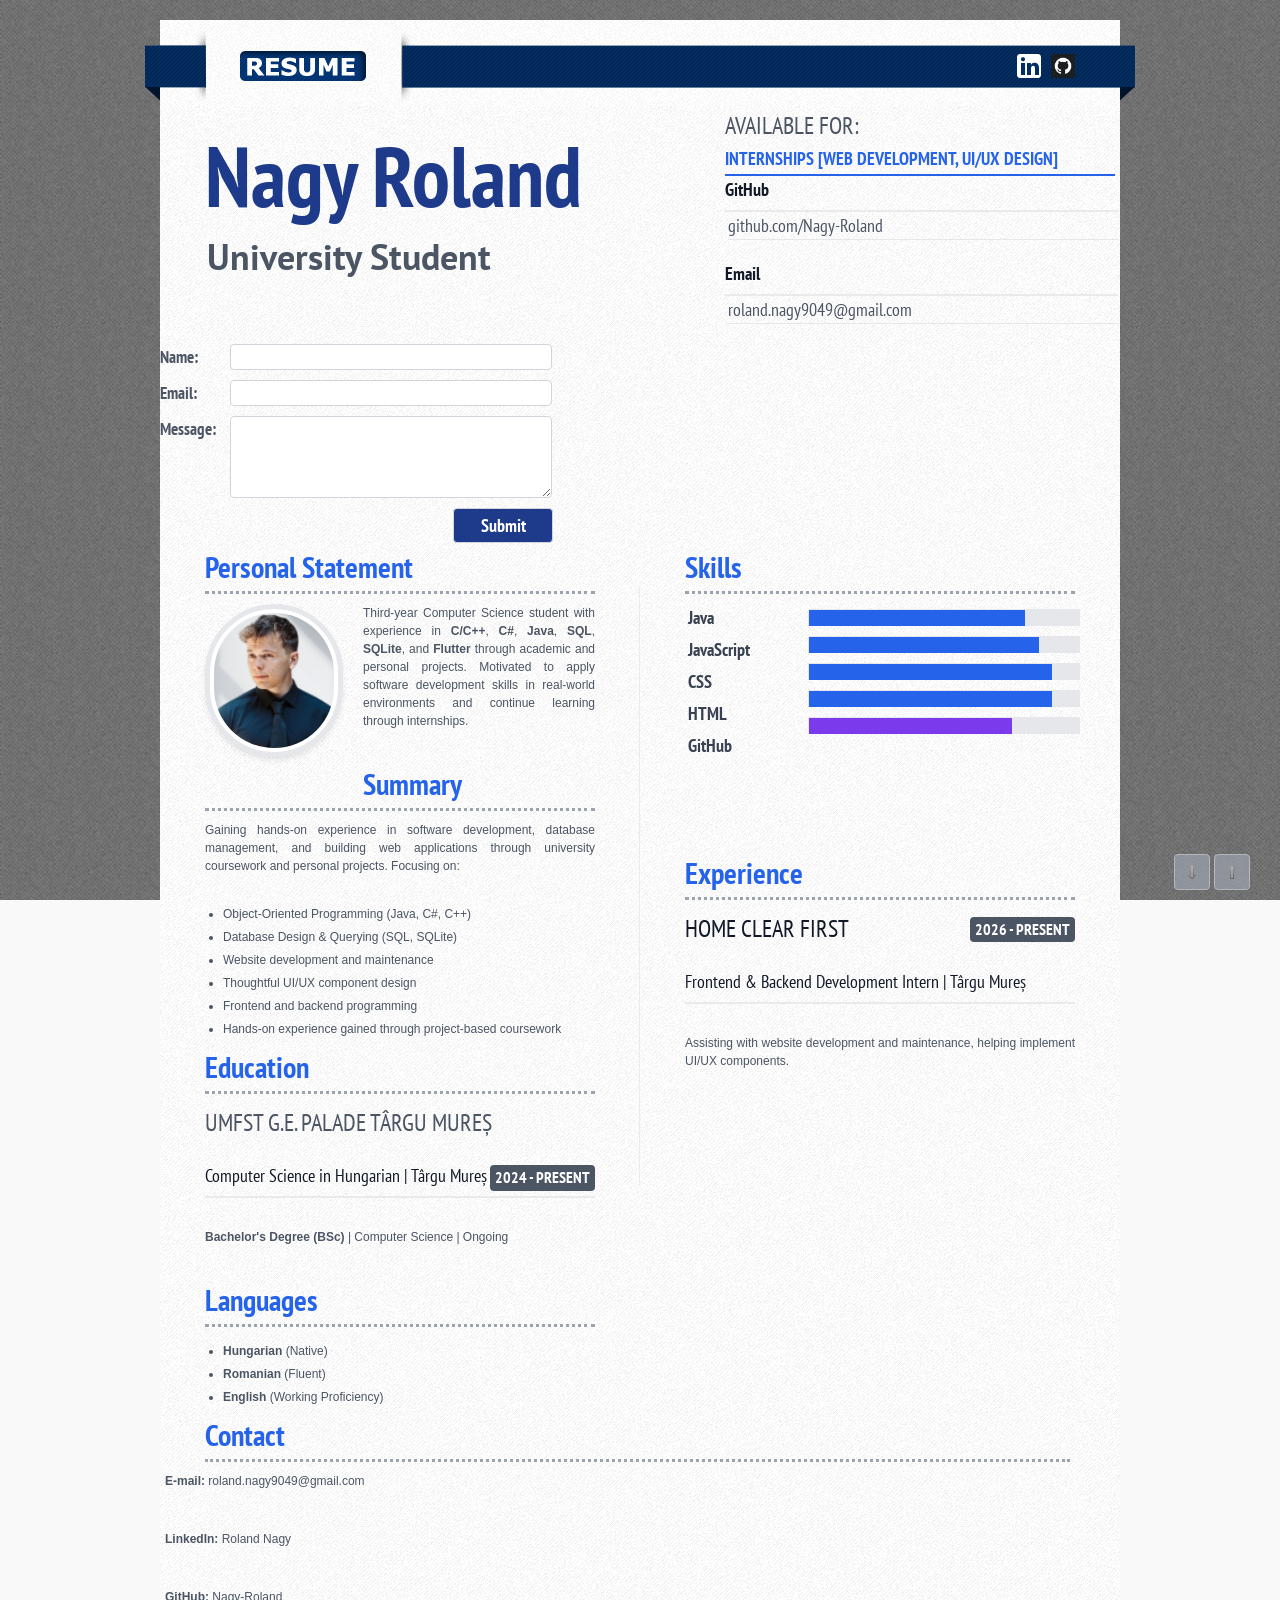
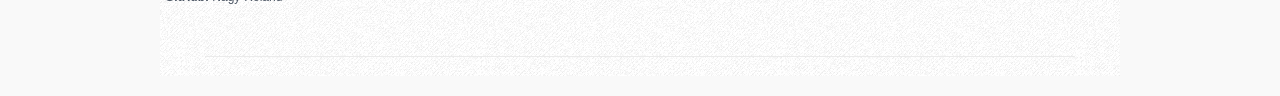
==== index.html @ 2e8ca27f "f" ====
<!DOCTYPE html PUBLIC "-//W3C//DTD XHTML 1.0 Transitional//EN" "http://www.w3.org/TR/xhtml1/DTD/xhtml1-transitional.dtd">
<html xmlns="http://www.w3.org/1999/xhtml">

<head>
<meta http-equiv="Content-Type" content="text/html; charset=utf-8" />
<meta name="abstract" content="Nagy Roland | Professional resume | curiculum vitae | cv" />
<meta name="description" content="Nagy Roland | Professional resume | curiculum vitae | cv" />
<meta name="keywords" content="nagy roland, frontend, backend, developer, umfst, java, javascript" />
<meta http-equiv="EXPIRES" content="0" />
<meta http-equiv="Pragma" content="no-cache" />
<meta http-equiv="Cache-Control" content="no-cache" />
<meta name="reply-to" content="roland.nagy9049@gmail.com (Nagy Roland)" />
<meta name="doc-rights" content="Copywritten Work" />
<meta name="RESOURCE-TYPE" content="DOCUMENT" />
<meta name="DISTRIBUTION" content="GLOBAL" />
<meta name="ROBOTS" content="INDEX, FOLLOW" />
<meta name="REVISIT-AFTER" content="1 DAYS" />
<meta name="RATING" content="GENERAL" />

<title>Nagy Roland | CV | RESUME | CURRICULUM VITAE</title>
<link rel="shortcut icon" type="image/ico" href="img/favicon.jpg" />    
<link rel="stylesheet" href="css/reset.css" />
<link rel="stylesheet" href="css/text.css" />
<link rel="stylesheet" href="css/960_24_col.css" />
<link rel="stylesheet" href="css/sytles.css" />
<link rel="stylesheet" type="text/css" href="css/jquery.lightbox-0.5.css" media="screen" />
<script src="js/scroll-startstop.events.jquery.js" type="text/javascript"></script>

<link href='http://fonts.googleapis.com/css?family=Lobster|PT+Sans+Narrow:400,700|PT+Sans:400,700' rel='stylesheet' type='text/css' />
<script language="javascript" src="js/jquery-1.7.1.min.js" type="text/javascript"></script>
<script language="javascript" src="js/jquery.tips.js" type="text/javascript"></script>
<script type="text/javascript" src="js/jquery.lightbox-0.5.js"></script>

<script type="text/javascript">
$("document").ready(function (){ 
    var percent = $('.progress_bar').attr('title');
    $('.progress_bar').animate({width: percent},1000);
    
    var percent = $('.html').attr('title');
    $('.html').animate({width: percent},1000);
    
    var percent = $('.css').attr('title');
    $('.css').animate({width: percent},1000);
    
    var percent = $('.java').attr('title');
    $('.java').animate({width: percent},1000);
    
    var percent = $('.cms').attr('title');
    $('.cms').animate({width: percent},1000);
    
    //activate tooltip
    $('.tip').tipsy({gravity: 's',fade: true});
});
</script>

<script type="text/javascript">
    $(function() {
        var $elem = $('.container_24');
        $('#nav_up').fadeIn('slow');
        $('#nav_down').fadeIn('slow');  
        
        $(window).bind('scrollstart', function(){
            $('#nav_up,#nav_down').stop().animate({'opacity':'0.2'});
        });
        $(window).bind('scrollstop', function(){
            $('#nav_up,#nav_down').stop().animate({'opacity':'1'});
        });
        
        $('#nav_down').click(
            function (e) {
                $('html, body').animate({scrollTop: $elem.height()}, 800);
            }
        );
        $('#nav_up').click(
            function (e) {
                $('html, body').animate({scrollTop: '0px'}, 800);
            }
        );
    });
</script>

<script src="https://www.google.com/recaptcha/api.js?render=YOUR_SITE_KEY"></script>
<script>
    grecaptcha.ready(function() {
        grecaptcha.execute('YOUR_SITE_KEY', {action: 'contact'}).then(function(token) {
            var recaptchaResponse = document.getElementById('recaptchaResponse');
            if (recaptchaResponse) {
                recaptchaResponse.value = token;
            }
        });
    });
</script>

</head>
<body>

    <div id="header"><!-- Header -->
        <ul class="social_panel">
            <li><a target="_blank" href="https://www.linkedin.com/in/roland-nagy-a68b22409" title="LinkedIn Profile" class="blue-dark"><img src="img/linkedin.png" width="24" height="24" alt="LinkedIn Profile"/></a></li>
            <li><a target="_blank" href="https://github.com/Nagy-Roland" title="GitHub Profile" class="blue"><img src="img/github.png" width="24" height="24" alt="GitHub Profile"/></a></li>
        </ul> 
    </div><!-- End Header -->

<div class="container_24">

<div class="grid_1"><div class="holder"></div></div>
<!-- TITLE -->
     <div class="grid_12">
         <div id="name_tittle">
          <h1>Nagy Roland</h1>
          <ul>
            <li>University Student</li>
          </ul>
        </div>
    </div>

<div class="grid_1"><div class="holder"></div></div>
<div class="grid_1"><div class="holder"></div></div>
<div class="icon_list"></div>

<!-- CONTACT LIST -->
    <div class="grid_7">
        <div class="work_list">
         <h1>AVAILABLE FOR:</h1>
         <h3>INTERNSHIPS [WEB DEVELOPMENT, UI/UX DESIGN]</h3>

         <h2>GitHub</h2>
         <ul><li><a target="_blank" title="GitHub Profile" href="https://github.com/Nagy-Roland">github.com/Nagy-Roland</a></li></ul>
         
         <h2>Email</h2>
         <ul><li><a title="Email" href="mailto:roland.nagy9049@gmail.com">roland.nagy9049@gmail.com</a></li></ul>
        </div>
    </div>

    <!-- CONTACT FORM -->
<div id="contact-area">
    <form method="post" action="process.php" id="contactForm">
        <label for="Name">Name:</label>
        <input type="text" name="Name" id="Name" required="required" />

        <label for="Email">Email:</label>
        <input type="text" name="Email" id="Email" required="required" />
        
        <label for="Message">Message:</label><br />
        <textarea name="Message" rows="10" cols="20" id="Message" required="required"></textarea>

        <!-- Invisible reCAPTCHA v3 token container -->
        <input type="type" name="recaptcha_response" id="recaptchaResponse" style="display:none;" />

        <input type="submit" name="submit" value="Submit" class="submit-button" />
    </form>
</div>

<div class="grid_1"><div class="holder"></div></div>
<div class="clear"></div>

<!-- CONTENT -->
<div class="grid_1"><div class="holder"></div></div>

<!-- LEFT COLUMN (PERSONAL STATEMENT, SUMMARY, EDUCATION, LANGUAGES) -->
<div class="grid_10">
    <div class="ribbon2">Personal Statement</div>
    <img class="floatLeft" src="img/profile.png" alt="Nagy Roland" />
    <div class="item">
        <p>
            Third-year Computer Science student with experience in <b>C/C++</b>, <b>C#</b>, <b>Java</b>, <b>SQL</b>, <b>SQLite</b>, and <b>Flutter</b> through academic and personal projects. Motivated to apply software development skills in real-world environments and continue learning through internships.
        </p>
    </div>
 
    <div class="ribbon2">Summary</div>
    <div class="item">
        <p> 
            Gaining hands-on experience in software development, database management, and building web applications through university coursework and personal projects. Focusing on:
        </p> 
    </div>

    <div class="why_me">
        <ul>
            <li>Object-Oriented Programming (Java, C#, C++)</li>
            <li>Database Design & Querying (SQL, SQLite)</li>
            <li>Website development and maintenance</li>
            <li>Thoughtful UI/UX component design</li>
            <li>Frontend and backend programming</li>
            <li>Hands-on experience gained through project-based coursework</li>
        </ul>
    </div>
 
    <div class="ribbon2">Education</div>
    <div class="item_tittle">
        <h1><a target="_blank" title="UMFST G.E. Palade" href="https://umfst.ro">UMFST G.E. Palade Târgu Mureș</a><span style="margin-top: 23px;">2024 - Present</span></h1>
        <h2>Computer Science in Hungarian | Târgu Mureș</h2>
        <div class="item"><p><b>Bachelor's Degree (BSc)</b> | Computer Science | Ongoing</p></div>
    </div>

    <div class="ribbon2">Languages</div>
    <div class="why_me">
        <ul>
            <li><b>Hungarian</b> (Native)</li>
            <li><b>Romanian</b> (Fluent)</li>
            <li><b>English</b> (Working Proficiency)</li>
        </ul>
    </div>
</div>

<div class="grid_2"><div class="vertical_line"></div></div>

<!-- RIGHT COLUMN (SKILLS, EXPERIENCE) -->
<div class="grid_10">
    <div class="ribbon2">Skills</div>
    <div id="technical_skill">
        <div id="skill_list2">
            <ul>
                <li>Java</li>
                <li>JavaScript</li>
                <li>CSS</li>
                <li>HTML</li>
                <li>GitHub</li>
            </ul>
        </div>
        <div id="skill_set">
            <ul>
                <li><div class="progress_container"><div class="java tip" title="80%"></div></div></li>
                <li><div class="progress_container"><div class="progress_bar tip" title="85%"></div></div></li>
                <li><div class="progress_container"><div class="css tip" title="90%"></div></div></li>
                <li><div class="progress_container"><div class="html tip" title="90%"></div></div></li>
                <li><div class="progress_container"><div class="cms tip" title="75%"></div></div></li>
            </ul>
        </div>
    </div>

    <div class="ribbon2">Experience</div>

    <div class="item_tittle"> 
        <h1>HOME CLEAR FIRST<span>2026 - Present</span></h1>
        <h2>Frontend & Backend Development Intern | Târgu Mureș</h2>
    </div>
    <div class="item">
        <p>Assisting with website development and maintenance, helping implement UI/UX components.</p>
    </div>
</div>

<div class="grid_1"><div class="holder"></div></div>
<div class="clear"></div>

<div class="grid_1"><div class="holder"></div></div>

<div class="grid_22"><div class="ribbon_portfolio">Contact</div></div>
<div class="grid_1"><div class="holder"></div></div>

<div class="grid_24">
    <div class="item">
        <p><b>E-mail:</b> roland.nagy9049@gmail.com</p>
        <p><b>LinkedIn:</b> <a href="https://www.linkedin.com/in/roland-nagy-a68b22409" target="_blank">Roland Nagy</a></p>
        <p><b>GitHub:</b> <a href="https://github.com/Nagy-Roland" target="_blank">Nagy-Roland</a></p>
    </div>
    <div style="clear: both;"></div>
</div>

<div class="grid_24"><div class="horisontal_line"></div></div> 

</div><!-- END .CONTAINER_24 -->

<div style="display:none;" class="nav_up" id="nav_up"></div>
<div style="display:none;" class="nav_down" id="nav_down"></div>
</body>

</html>
---- css/text.css ----
/* `Basic HTML
----------------------------------------------------------------------------------------------------*/

body {
  font: 15px/1.6 system-ui, -apple-system, BlinkMacSystemFont, 'Segoe UI', Roboto, Helvetica, Arial, sans-serif;
  color: #333333;
  background-color: #f9f9f9;
}

pre,
code {
  font-family: 'DejaVu Sans Mono', Menlo, Consolas, monospace;
  background: #eee;
  padding: 2px 4px;
  border-radius: 3px;
}

hr {
  border: 0 #ddd solid;
  border-top-width: 1px;
  clear: both;
  height: 0;
  margin: 20px 0;
}

/* `Headings
----------------------------------------------------------------------------------------------------*/

h1 {
  font-size: 28px;
  font-weight: 700;
  color: #111;
}

h2 {
  font-size: 22px;
  font-weight: 600;
  color: #222;
  border-bottom: 2px solid #eaeaea;
  padding-bottom: 5px;
}

h3 {
  font-size: 18px;
  font-weight: 600;
  color: #333;
}

h4 {
  font-size: 16px;
}

h5 {
  font-size: 14px;
}

h6 {
  font-size: 13px;
}

/* `Spacing & Lists
----------------------------------------------------------------------------------------------------*/

ol {
  list-style: decimal;
}

ul {
  list-style: disc;
}

li {
  margin-bottom: 5px;
  margin-left: 33px;
}


p,
dl,
hr,
h1,
h2,
h3,
h4,
h5,
h6,
ol,
ul,
pre,
table,
address,
fieldset,
figure {
  margin-bottom: 20px; 
}
---- css/960_24_col.css ----
/*
  960 Grid System ~ Core CSS.
  Learn more ~ http://960.gs/

  Licensed under GPL and MIT.
*/

/*
  Forces backgrounds to span full width,
  even if there is horizontal scrolling.
  Increase this if your layout is wider.

  Note: IE6 works fine without this fix.
*/

body {
  min-width: 960px;
}

/* `Container
----------------------------------------------------------------------------------------------------*/

.container_24 {
  margin-left: auto;
  margin-right: auto;
  width: 960px;
}

/* `Grid >> Global
----------------------------------------------------------------------------------------------------*/

.grid_1,
.grid_2,
.grid_3,
.grid_4,
.grid_5,
.grid_6,
.grid_7,
.grid_8,
.grid_9,
.grid_10,
.grid_11,
.grid_12,
.grid_13,
.grid_14,
.grid_15,
.grid_16,
.grid_17,
.grid_18,
.grid_19,
.grid_20,
.grid_21,
.grid_22,
.grid_23,
.grid_24 {
  display: inline;
  float: left;
  margin-left: 5px;
  margin-right: 5px;
}

.push_1, .pull_1,
.push_2, .pull_2,
.push_3, .pull_3,
.push_4, .pull_4,
.push_5, .pull_5,
.push_6, .pull_6,
.push_7, .pull_7,
.push_8, .pull_8,
.push_9, .pull_9,
.push_10, .pull_10,
.push_11, .pull_11,
.push_12, .pull_12,
.push_13, .pull_13,
.push_14, .pull_14,
.push_15, .pull_15,
.push_16, .pull_16,
.push_17, .pull_17,
.push_18, .pull_18,
.push_19, .pull_19,
.push_20, .pull_20,
.push_21, .pull_21,
.push_22, .pull_22,
.push_23, .pull_23 {
  position: relative;
}

/* `Grid >> Children (Alpha ~ First, Omega ~ Last)
----------------------------------------------------------------------------------------------------*/

.alpha {
  margin-left: 0;
}

.omega {
  margin-right: 0;
}

/* `Grid >> 24 Columns
----------------------------------------------------------------------------------------------------*/

.container_24 .grid_1 {
  width: 30px;
}

.container_24 .grid_2 {
  width: 70px;
}

.container_24 .grid_3 {
  width: 110px;
}

.container_24 .grid_4 {
  width: 150px;
}

.container_24 .grid_5 {
  width: 190px;
}

.container_24 .grid_6 {
  width: 230px;
}

.container_24 .grid_7 {
  width: 270px;
}

.container_24 .grid_8 {
  width: 310px;
}

.container_24 .grid_9 {
  width: 350px;
}

.container_24 .grid_10 {
  width: 390px;
}

.container_24 .grid_11 {
  width: 430px;
}

.container_24 .grid_12 {
  width: 470px;
}

.container_24 .grid_13 {
  width: 510px;
}

.container_24 .grid_14 {
  width: 550px;
}

.container_24 .grid_15 {
  width: 590px;
}

.container_24 .grid_16 {
  width: 630px;
}

.container_24 .grid_17 {
  width: 670px;
}

.container_24 .grid_18 {
  width: 710px;
}

.container_24 .grid_19 {
  width: 750px;
}

.container_24 .grid_20 {
  width: 790px;
}

.container_24 .grid_21 {
  width: 830px;
}

.container_24 .grid_22 {
  width: 870px;
}

.container_24 .grid_23 {
  width: 910px;
}

.container_24 .grid_24 {
  width: 950px;
}

/* `Prefix Extra Space >> 24 Columns
----------------------------------------------------------------------------------------------------*/

.container_24 .prefix_1 {
  padding-left: 40px;
}

.container_24 .prefix_2 {
  padding-left: 80px;
}

.container_24 .prefix_3 {
  padding-left: 120px;
}

.container_24 .prefix_4 {
  padding-left: 160px;
}

.container_24 .prefix_5 {
  padding-left: 200px;
}

.container_24 .prefix_6 {
  padding-left: 240px;
}

.container_24 .prefix_7 {
  padding-left: 280px;
}

.container_24 .prefix_8 {
  padding-left: 320px;
}

.container_24 .prefix_9 {
  padding-left: 360px;
}

.container_24 .prefix_10 {
  padding-left: 400px;
}

.container_24 .prefix_11 {
  padding-left: 440px;
}

.container_24 .prefix_12 {
  padding-left: 480px;
}

.container_24 .prefix_13 {
  padding-left: 520px;
}

.container_24 .prefix_14 {
  padding-left: 560px;
}

.container_24 .prefix_15 {
  padding-left: 600px;
}

.container_24 .prefix_16 {
  padding-left: 640px;
}

.container_24 .prefix_17 {
  padding-left: 680px;
}

.container_24 .prefix_18 {
  padding-left: 720px;
}

.container_24 .prefix_19 {
  padding-left: 760px;
}

.container_24 .prefix_20 {
  padding-left: 800px;
}

.container_24 .prefix_21 {
  padding-left: 840px;
}

.container_24 .prefix_22 {
  padding-left: 880px;
}

.container_24 .prefix_23 {
  padding-left: 920px;
}

/* `Suffix Extra Space >> 24 Columns
----------------------------------------------------------------------------------------------------*/

.container_24 .suffix_1 {
  padding-right: 40px;
}

.container_24 .suffix_2 {
  padding-right: 80px;
}

.container_24 .suffix_3 {
  padding-right: 120px;
}

.container_24 .suffix_4 {
  padding-right: 160px;
}

.container_24 .suffix_5 {
  padding-right: 200px;
}

.container_24 .suffix_6 {
  padding-right: 240px;
}

.container_24 .suffix_7 {
  padding-right: 280px;
}

.container_24 .suffix_8 {
  padding-right: 320px;
}

.container_24 .suffix_9 {
  padding-right: 360px;
}

.container_24 .suffix_10 {
  padding-right: 400px;
}

.container_24 .suffix_11 {
  padding-right: 440px;
}

.container_24 .suffix_12 {
  padding-right: 480px;
}

.container_24 .suffix_13 {
  padding-right: 520px;
}

.container_24 .suffix_14 {
  padding-right: 560px;
}

.container_24 .suffix_15 {
  padding-right: 600px;
}

.container_24 .suffix_16 {
  padding-right: 640px;
}

.container_24 .suffix_17 {
  padding-right: 680px;
}

.container_24 .suffix_18 {
  padding-right: 720px;
}

.container_24 .suffix_19 {
  padding-right: 760px;
}

.container_24 .suffix_20 {
  padding-right: 800px;
}

.container_24 .suffix_21 {
  padding-right: 840px;
}

.container_24 .suffix_22 {
  padding-right: 880px;
}

.container_24 .suffix_23 {
  padding-right: 920px;
}

/* `Push Space >> 24 Columns
----------------------------------------------------------------------------------------------------*/

.container_24 .push_1 {
  left: 40px;
}

.container_24 .push_2 {
  left: 80px;
}

.container_24 .push_3 {
  left: 120px;
}

.container_24 .push_4 {
  left: 160px;
}

.container_24 .push_5 {
  left: 200px;
}

.container_24 .push_6 {
  left: 240px;
}

.container_24 .push_7 {
  left: 280px;
}

.container_24 .push_8 {
  left: 320px;
}

.container_24 .push_9 {
  left: 360px;
}

.container_24 .push_10 {
  left: 400px;
}

.container_24 .push_11 {
  left: 440px;
}

.container_24 .push_12 {
  left: 480px;
}

.container_24 .push_13 {
  left: 520px;
}

.container_24 .push_14 {
  left: 560px;
}

.container_24 .push_15 {
  left: 600px;
}

.container_24 .push_16 {
  left: 640px;
}

.container_24 .push_17 {
  left: 680px;
}

.container_24 .push_18 {
  left: 720px;
}

.container_24 .push_19 {
  left: 760px;
}

.container_24 .push_20 {
  left: 800px;
}

.container_24 .push_21 {
  left: 840px;
}

.container_24 .push_22 {
  left: 880px;
}

.container_24 .push_23 {
  left: 920px;
}

/* `Pull Space >> 24 Columns
----------------------------------------------------------------------------------------------------*/

.container_24 .pull_1 {
  left: -40px;
}

.container_24 .pull_2 {
  left: -80px;
}

.container_24 .pull_3 {
  left: -120px;
}

.container_24 .pull_4 {
  left: -160px;
}

.container_24 .pull_5 {
  left: -200px;
}

.container_24 .pull_6 {
  left: -240px;
}

.container_24 .pull_7 {
  left: -280px;
}

.container_24 .pull_8 {
  left: -320px;
}

.container_24 .pull_9 {
  left: -360px;
}

.container_24 .pull_10 {
  left: -400px;
}

.container_24 .pull_11 {
  left: -440px;
}

.container_24 .pull_12 {
  left: -480px;
}

.container_24 .pull_13 {
  left: -520px;
}

.container_24 .pull_14 {
  left: -560px;
}

.container_24 .pull_15 {
  left: -600px;
}

.container_24 .pull_16 {
  left: -640px;
}

.container_24 .pull_17 {
  left: -680px;
}

.container_24 .pull_18 {
  left: -720px;
}

.container_24 .pull_19 {
  left: -760px;
}

.container_24 .pull_20 {
  left: -800px;
}

.container_24 .pull_21 {
  left: -840px;
}

.container_24 .pull_22 {
  left: -880px;
}

.container_24 .pull_23 {
  left: -920px;
}

/* `Clear Floated Elements
----------------------------------------------------------------------------------------------------*/

/* http://sonspring.com/journal/clearing-floats */

.clear {
  clear: both;
  display: block;
  overflow: hidden;
  visibility: hidden;
  width: 0;
  height: 0;
}

/* http://www.yuiblog.com/blog/2010/09/27/clearfix-reloaded-overflowhidden-demystified */

.clearfix:before,
.clearfix:after,
.container_24:before,
.container_24:after {
  content: '.';
  display: block;
  overflow: hidden;
  visibility: hidden;
  font-size: 0;
  line-height: 0;
  width: 0;
  height: 0;
}

.clearfix:after,
.container_24:after {
  clear: both;
}

/*
  The following zoom:1 rule is specifically for IE6 + IE7.
  Move to separate stylesheet if invalid CSS is a problem.
*/

.clearfix,
.container_24 {
  zoom: 1;
}
---- css/sytles.css ----
body {
    background-image: url(../img/darkdenim3.png);
    background-repeat: repeat;
    color: #374151;
    font-size: 11px;
    height: auto;
    padding: 20px 0;
    background-attachment: fixed;
}

a {
    color: #4b5563;
    text-decoration: none;
}

a:hover {
    color: #2563eb;
    text-decoration: none;
}

a:link { color: #4b5563; }      
a:visited { color: #4b5563; }  

h1 {
    font-family: 'PT Sans Narrow', sans-serif;
    color: #111827;
    font-size: 60px;
    text-align: left;
    font-weight: normal;
}

h2 {
    padding-top: 0px;
    text-align: center;
}

p {
    padding: 10px 0;
}

img.floatLeft {
    float: left;
    margin: 10px 20px 15px 0px;
    background-color: #FFFFFF;
    border: 5px solid #e5e7eb;
    border-radius: 100px;
    box-shadow: 0 4px 6px -1px rgba(0, 0, 0, 0.1);
    height: 135px;
    padding: 4px;
    width: 120px;
    object-fit: cover;
}

.item p {
    color: #4b5563;
    font-family: Arial, Helvetica, sans-serif;
    font-size: 12px;
    line-height: 1.5em;
    text-align: justify;
}

.item_tittle h1 {
    font-size: 24px;
    font-weight: normal;
    font-family: 'PT Sans Narrow', sans-serif;
    text-align: left;
    color: #111827;
    padding: 10px 0 0;
    text-transform: uppercase;
}

.item_tittle h1 span {
    background: #4b5563;
    border-radius: 4px;
    color: #ffffff;
    float: right;
    font-family: 'PT Sans Narrow', sans-serif;
    font-size: 16px;
    font-weight: bold;
    margin: 7px 0 0;
    padding: 0 5px;
    margin-right: 0;
}

.item_tittle h2 {
    font-size: 18px;
    font-weight: normal;
    font-family: 'PT Sans Narrow', sans-serif;
    text-align: left;
    color: #111827;
}

.item_tittle h3 {
    font-size: 14px;
    font-weight: normal;
    font-family: 'PT Sans Narrow', sans-serif;
    text-align: right;
    color: #111827;
}

.container_12,
.container_16,
.container_24 {
    background-color: #fff;
}

.container_12 {
    background-image: url(../img/12_col.gif);
}

.container_16 {
    background-image: url(../img/16_col.gif);
}

.container_24 {
    background-image: url(../img/groovepaper.png);
}

.holder {
    overflow: hidden;
    padding: 10px 0;
}

/* === HEADER === */
#header {
    background-image: url(../img/resume.png);
    width: 990px;
    height: 87px;
    margin: auto;
}

#header_bg {
    background-color: #ffffff;
    width: 950px;
    height: 200px;
    margin: auto;
}

.social_panel {
    float: right;
    padding: 34px 60px 0 0;
}

.social_panel li {
    float: left;
    margin-left: 10px;
    list-style: none;
}

.social_panel ul {
    list-style: none;
}

.social_panel li.last {
    margin: 0;
}

.main_panel {
    float: right;
    padding: 34px 60px 0 0;
}

.main_panel a { color: #fff; }   
.main_panel a:link { color: #fff; }      
.main_panel a:visited { color: #fff; }  
    
.main_panel li {
    float: left;
    margin-left: 10px;
    list-style: none;
}

.main_panel ul {
    list-style: none;
}

.main_panel li.last {
    margin: 0;
}
    
/* === NAME AND TITLE === */ 
#name_tittle {
    background-repeat: no-repeat;
    background-position: right top;
}

#name_tittle h1 {
    font-family: 'PT Sans Narrow', sans-serif;
    color: #1e3a8a;
    font-size: 85px;
    text-align: left;
    font-weight: bold;
}

#name_tittle ul {
    color: #4b5563;
    font-family: 'PT Sans', sans-serif;
    font-size: 36px;
    font-weight: bold;
    line-height: 1.0em;
    list-style-type: none;
    margin: -24px 0 0 -31px;
    text-align: left;
}

#name_tittle li {
    padding: 0px;
}

/* === CONTACT LIST === */ 
.work_list {
    float: left;
    margin: 0 0 0 -70px;
    text-align: right;
}

.work_list h1 {
    font-family: 'PT Sans Narrow', sans-serif;
    font-size: 24px;
    color: #4b5563;
    margin: 0px 0 0 30px;
}

.work_list h2 {
    font-family: 'PT Sans Narrow', sans-serif;
    font-size: 18px;
    color: #111827;
    margin: 0 0 0 30px; 
    text-align: left;
}

.work_list h3 {
    font-family: 'PT Sans Narrow', sans-serif;
    font-size: 18px;
    color: #2563eb;
    margin: 0 0 0 30px; 
    text-align: left;
    border-bottom: 2px solid #2563eb;
    width: 390px;
}

.work_list ul {
    font-family: 'PT Sans Narrow', sans-serif;
    line-height: 1.5em;
    color: #4b5563;
    font-size: 18px;
    text-align: left;
    list-style-type: none;
}

.work_list li {
    border-bottom: 1px solid #e5e7eb;
    width: 390px;
}

.vertical_line {
    height: 600px;
    background-image: url("../img/vertical_line.png");
    background-repeat: repeat-y;
    margin: 43px 0 0;
}

.vertical_line2 {
    height: 270px;
    background-image: url("../img/vertical_line.png");
    background-repeat: repeat-y;
}

.horisontal_line {
    height: 40px;
    width: 870px;
    margin: auto;
    background-image: url("../img/horisontal_line.png");
    background-repeat: repeat-x;
}

/* === RIBBON === */   
.ribbon {
    color: #2563eb;
    font-size: 30px;
    width: 390px;
    font-family: 'PT Sans Narrow', sans-serif;
    font-weight: bold;
    border-bottom: 1px dotted #2563eb;
    border-top: 1px dotted #2563eb;
}

.ribbon2 {
    color: #2563eb;
    font-size: 30px;
    width: 390px;
    font-family: 'PT Sans Narrow', sans-serif;
    font-weight: bold;
    border-bottom: 3px dotted #9ca3af;
}

.ribbon_portfolio {
    border-bottom: 3px dotted #9ca3af;
    color: #2563eb;
    font-family: 'PT Sans Narrow', sans-serif;
    font-size: 30px;
    font-weight: bold;
    width: 865px;
}

/* === YOUR PHOTO / AVATAR === */   
#avatar {
    border: 1px solid #e5e7eb;
    padding: 4px;
    margin: 0 10px 0 0;
    float: left;
    height: 160px;
    width: 150px;
    background-color: #fff;
    border-radius: 4px;
    box-shadow: 0 4px 6px -1px rgba(0, 0, 0, 0.1);
}

#skill_list2 {
    float: left;
    margin: -5px 0 0 -30px;
}

.year {
    height: 100px;
    font-family: 'PT Sans Narrow', sans-serif;
    font-size: 22px;
    color: #4b5563;
    padding: 0 0 0 10px;
}

/* === SKILL SET === */
#skill_list ul {
    list-style-type: none;
    text-align: right;
    font-family: 'PT Sans Narrow', sans-serif;
    font-size: 20px;
    line-height: 1.74em;
}

#skill_list2 ul {
    list-style-type: none;
    text-align: left;
    font-family: 'PT Sans Narrow', sans-serif;
    font-size: 18px;
    line-height: 1.5em;
    font-weight: bold;
}

#skill_set {
    margin: 0;
}

#skill_set ul {
    list-style-type: none;
}

#technical_skill {
    height: 240px;
    margin: 15px 0 0;
}

.progress_container {
    padding: 1px;
    height: 15px;
    overflow: hidden;
    background-color: #e5e7eb;
    margin: 0 0 10px 90px;
    width: 270px;
}
    
.progress_bar {
    height: 22px;
    width: 0px;
    background-color: #2563eb;
}

.photoshop {
    height: 22px;
    width: 0px;
    background-color: #3b82f6;
}

.ilustrator {
    height: 22px;
    width: 0px;
    background-color: #2563eb;
}

.dreamweaver {
    height: 22px;
    width: 0px;
    background-color: #3b82f6;
}

.flash {
    height: 22px;
    width: 0px;
    background-color: #2563eb;
}

.html {
    height: 22px;
    width: 0px;
    background-color: #2563eb;
}

.css {
    height: 22px;
    width: 0px;
    background-color: #2563eb;
}

.java {
    height: 22px;
    width: 0px;
    background-color: #2563eb;
}

.cms {
    height: 22px;
    width: 0px;
    background-color: #7c3aed;
}

.seo {
    height: 22px;
    width: 0px;
    background-color: #7c3aed;
}

.php {
    height: 22px;
    width: 0px;
    background-color: #2563eb;
}

/* === jQuery lightBox plugin - Gallery style === */   
#gallery {
    padding: 25px 12px;
    width: 930px;
}

#gallery2 {
    width: 100%;
    padding: 33px 0 10px;
}

#gallery img { padding: 4px; }
#gallery ul { list-style: none; }
#gallery ul li { display: inline; }

#gallery ul img {
    border: 1px solid #e5e7eb;
    background-color: #fff;
    border-radius: 6px;
    box-shadow: 0 4px 6px -1px rgba(0, 0, 0, 0.1);
}

#gallery ul a:hover img {
    border: 1px solid #9ca3af;
}

#gallery ul a:hover { color: #fff; }

/* === CONTACT FORM === */   
#page-wrap {
    width: 660px;
    background: white;
    padding: 20px 50px;
    margin: 20px auto;
    min-height: 500px;
}

#contact-area {
    width: 429px;
    margin: 15px 0 0;
    font-family: 'PT Sans Narrow', sans-serif;
    color: #4b5563;
    font-size: 12px;
    font-weight: bold;
}

#contact-area input, 
#contact-area textarea {
    padding: 5px;
    width: 310px;
    font-family: Arial, Helvetica, sans-serif;
    font-size: 12px;
    margin: 0px 0px 10px 0px;
    border: 1px solid #d1d5db;
    border-radius: 4px;
}

#contact-area textarea {
    height: 70px;
}

#contact-area textarea:focus, 
#contact-area input:focus {
    border: 1px solid #1e3a8a;
    outline: none;
}

#contact-area input.submit-button {
    width: 100px;
    float: right;
    margin: 0 36px 0 0;
    background-color: #1e3a8a;
    color: #FFFFFF;
    font-family: 'PT Sans Narrow', sans-serif;
    font-size: 18px;
    font-weight: bold;
    cursor: pointer;
}

label {
    float: left;
    font-size: 1.4em;
    padding-top: 0;
    text-align: left;
    width: 70px;
}

/* === WHY ME === */ 
.why_me h1 {
    color: #1e3a8a;
    font-family: 'PT Sans Narrow', sans-serif;
    font-size: 24px;
    margin: 0 0 0 18px;
    text-align: left;
    width: 372px;
    font-weight: bold;
}

.why_me ul {
    color: #4b5563;
    font-family: Arial, Helvetica, sans-serif;
    font-size: 12px;
    line-height: 1.5em;
    margin: 15px 0 0 -15px;
    text-align: left;
    width: 372px;
}

/* === DOWN TOP - GALLERY STYLE === */       
.nav_up {
    padding: 7px;
    border: 1px solid #d1d5db;
    position: fixed;
    background: url("../img/images/arrow_up.png") no-repeat scroll 50% 50% #9ca3af;
    width: 20px;
    height: 20px;
    bottom: 10px;
    opacity: 0.7;
    right: 30px;
    white-space: nowrap;
    cursor: pointer;
    border-radius: 4px;
}

.nav_down {
    padding: 7px;
    background-color: white;
    border: 1px solid #d1d5db;
    position: fixed;
    background: url("../img/images/arrow_down.png") no-repeat scroll 50% 50% #9ca3af;
    width: 20px;
    height: 20px;
    bottom: 10px;
    opacity: 0.7;
    right: 70px;
    white-space: nowrap;
    cursor: pointer;
    border-radius: 4px;
}
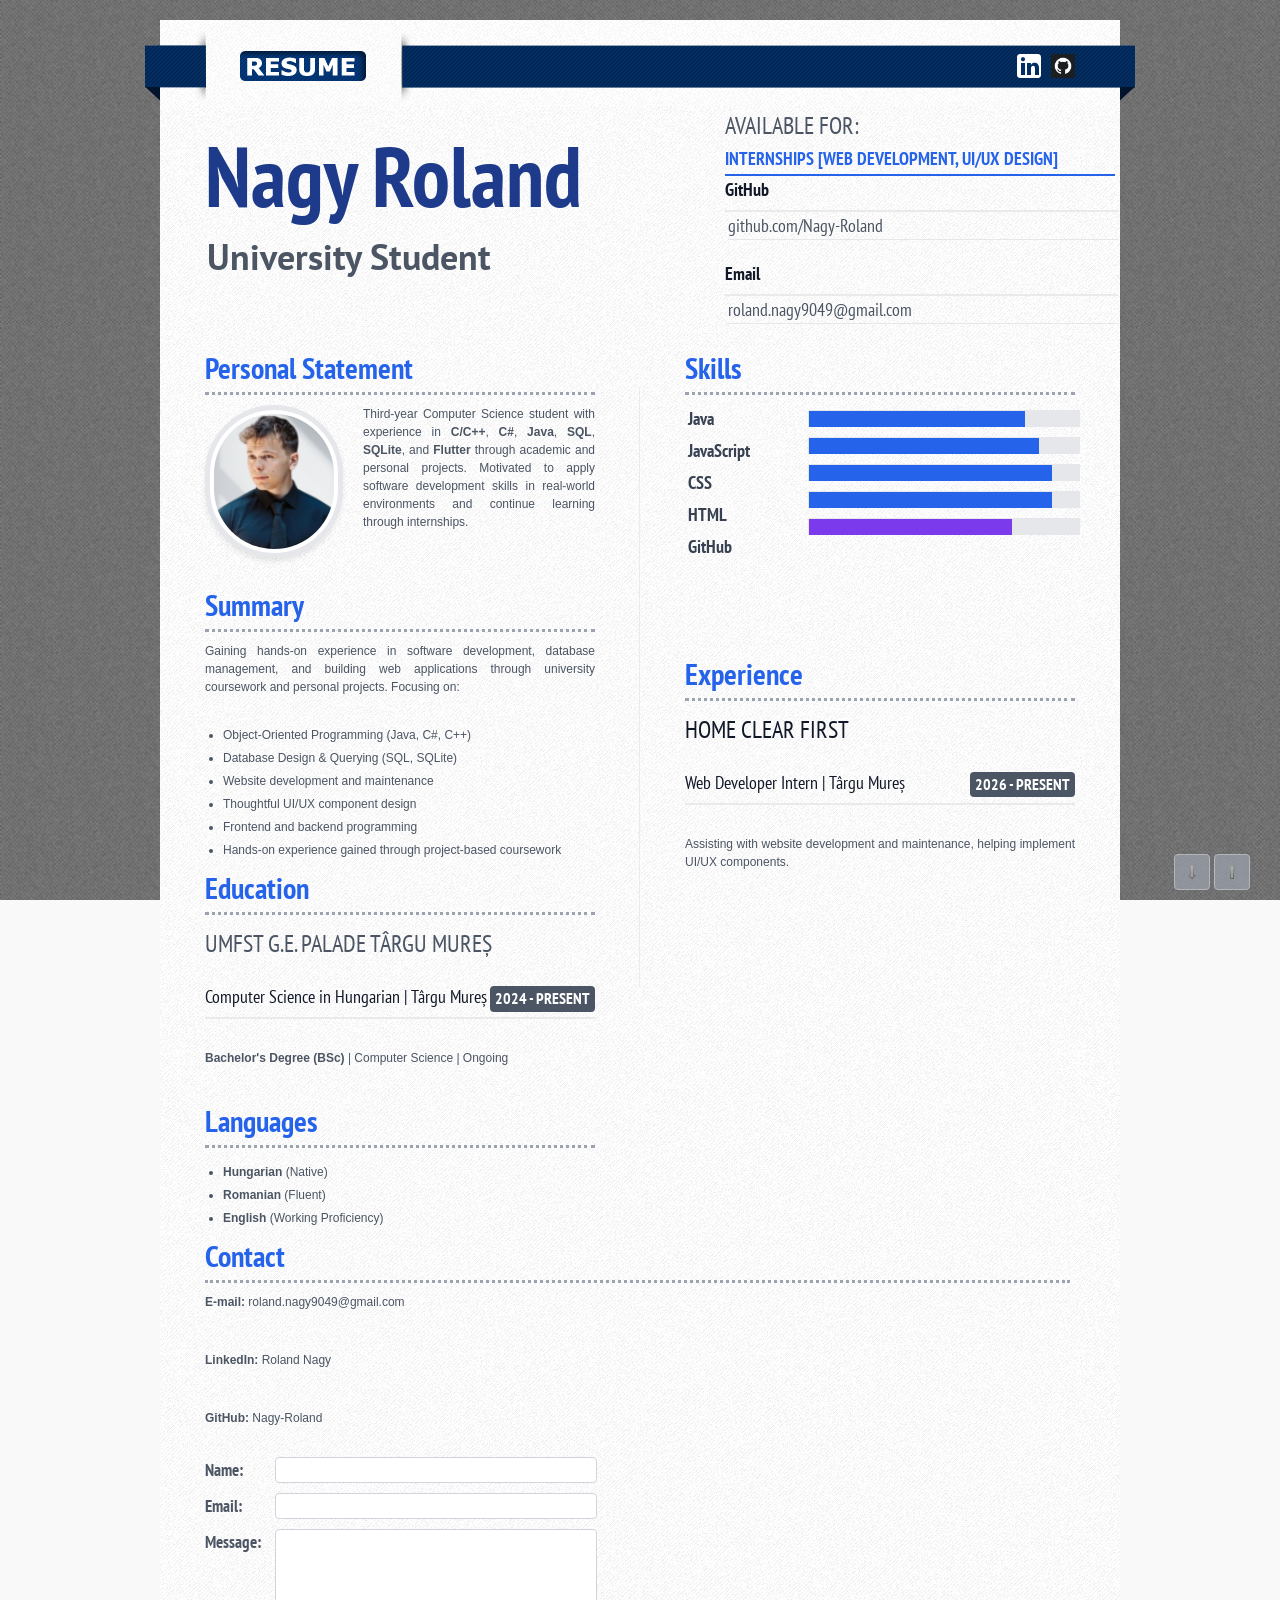
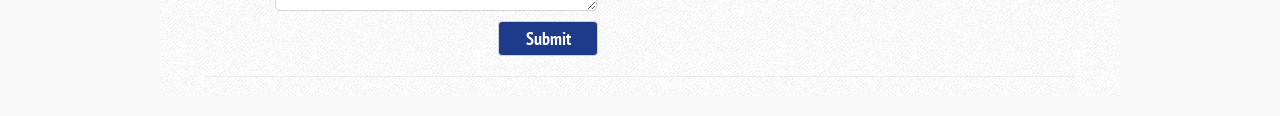
==== commit 7f9f1836: "f" ====
--- a/index.html
+++ b/index.html
@@ -79,10 +79,10 @@
     });
 </script>
 
-<script src="https://www.google.com/recaptcha/api.js?render=YOUR_SITE_KEY"></script>
+<script src="https://www.google.com/recaptcha/api.js?render=6LevRfItAAAAAC1b44_IgY4xHnAjpi70akE9onyB"></script>
 <script>
     grecaptcha.ready(function() {
-        grecaptcha.execute('YOUR_SITE_KEY', {action: 'contact'}).then(function(token) {
+        grecaptcha.execute('6LevRfItAAAAAC1b44_IgY4xHnAjpi70akE9onyB', {action: 'contact'}).then(function(token) {
             var recaptchaResponse = document.getElementById('recaptchaResponse');
             if (recaptchaResponse) {
                 recaptchaResponse.value = token;
@@ -132,24 +132,7 @@
         </div>
     </div>
 
-    <!-- CONTACT FORM -->
-<div id="contact-area">
-    <form method="post" action="process.php" id="contactForm">
-        <label for="Name">Name:</label>
-        <input type="text" name="Name" id="Name" required="required" />
-
-        <label for="Email">Email:</label>
-        <input type="text" name="Email" id="Email" required="required" />
-        
-        <label for="Message">Message:</label><br />
-        <textarea name="Message" rows="10" cols="20" id="Message" required="required"></textarea>
-
-        <!-- Invisible reCAPTCHA v3 token container -->
-        <input type="type" name="recaptcha_response" id="recaptchaResponse" style="display:none;" />
-
-        <input type="submit" name="submit" value="Submit" class="submit-button" />
-    </form>
-</div>
+    
 
 <div class="grid_1"><div class="holder"></div></div>
 <div class="clear"></div>
@@ -167,7 +150,7 @@
         </p>
     </div>
  
-    <div class="ribbon2">Summary</div>
+    <div class="ribbon2" style="margin-top: 40px;">Summary</div>
     <div class="item">
         <p> 
             Gaining hands-on experience in software development, database management, and building web applications through university coursework and personal projects. Focusing on:
@@ -231,8 +214,8 @@
     <div class="ribbon2">Experience</div>
 
     <div class="item_tittle"> 
-        <h1>HOME CLEAR FIRST<span>2026 - Present</span></h1>
-        <h2>Frontend & Backend Development Intern | Târgu Mureș</h2>
+        <h1>HOME CLEAR FIRST<span span style="margin-top: 61px;">2026 - Present</span></h1>
+        <h2>Web Developer Intern | Târgu Mureș</h2>
     </div>
     <div class="item">
         <p>Assisting with website development and maintenance, helping implement UI/UX components.</p>
@@ -248,7 +231,7 @@
 <div class="grid_1"><div class="holder"></div></div>
 
 <div class="grid_24">
-    <div class="item">
+    <div class="item" style="padding-left: 40px;">
         <p><b>E-mail:</b> roland.nagy9049@gmail.com</p>
         <p><b>LinkedIn:</b> <a href="https://www.linkedin.com/in/roland-nagy-a68b22409" target="_blank">Roland Nagy</a></p>
         <p><b>GitHub:</b> <a href="https://github.com/Nagy-Roland" target="_blank">Nagy-Roland</a></p>
@@ -256,6 +239,24 @@
     <div style="clear: both;"></div>
 </div>
 
+<!-- CONTACT FORM -->
+<div id="contact-area" style="padding-left: 45px;">
+    <form method="post" action="process.php" id="contactForm">
+        <label for="Name">Name:</label>
+        <input type="text" name="Name" id="Name" required="required" />
+
+        <label for="Email">Email:</label>
+        <input type="text" name="Email" id="Email" required="required" />
+        
+        <label for="Message">Message:</label><br />
+        <textarea name="Message" rows="10" cols="20" id="Message" required="required"></textarea>
+
+        <!-- Invisible reCAPTCHA v3 token container -->
+        <input type="type" name="recaptcha_response" id="recaptchaResponse" style="display:none;" />
+
+        <input type="submit" name="submit" value="Submit" class="submit-button" />
+    </form>
+</div>
 <div class="grid_24"><div class="horisontal_line"></div></div> 
 
 </div><!-- END .CONTAINER_24 -->
